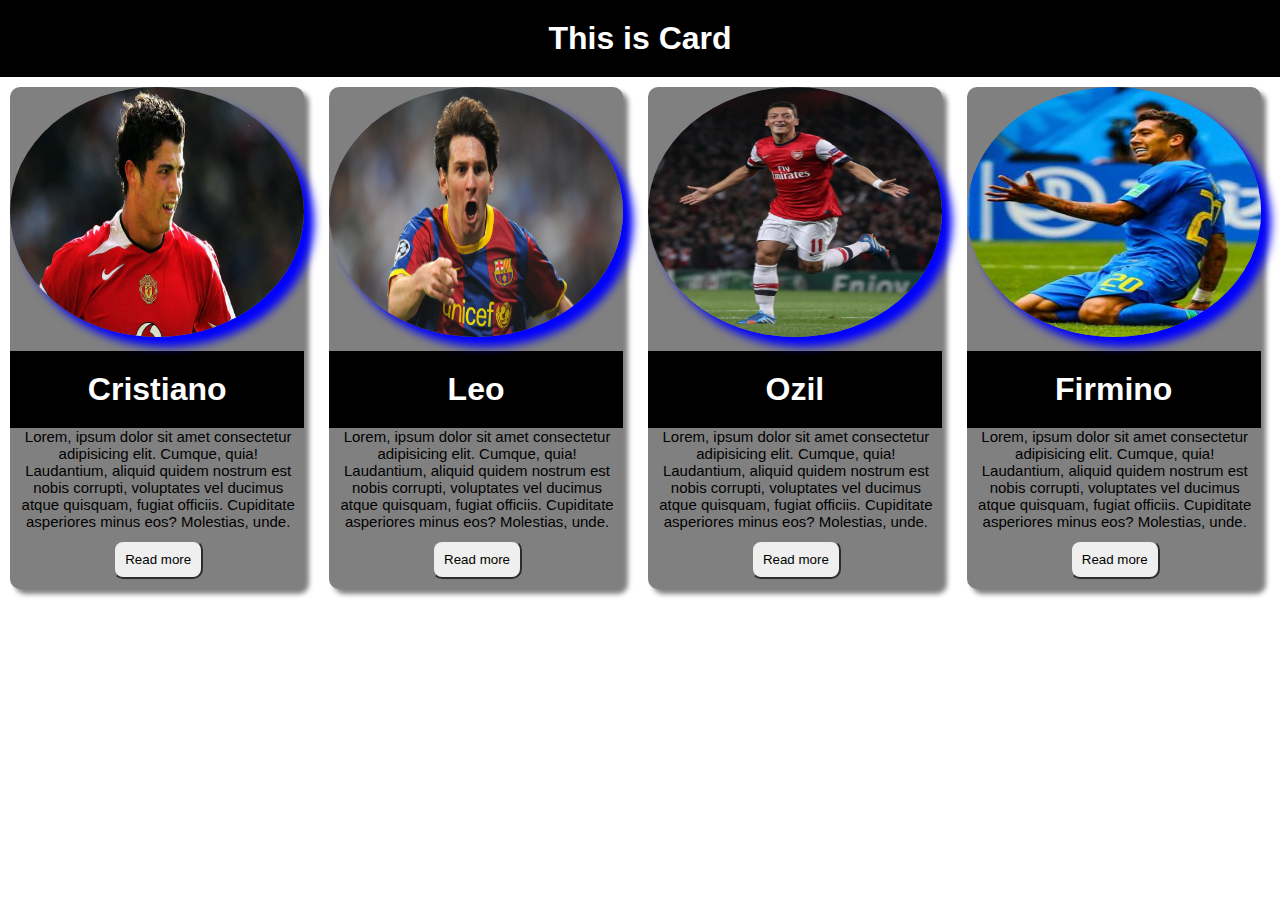
==== task.html @ aea44364 "first commit" ====
<!DOCTYPE html>
<html lang="en">
<head>
    <meta charset="UTF-8">
    <meta name="viewport" content="width=device-width, initial-scale=1.0">
    <title>Cards</title>
    <link rel="stylesheet" href="task.css">
</head>
<body>
    <h1>This is Card</h1>
    <!--Ronaldo-->
    <div class="card">
        <div class="pic">
            <img src="/ronaldo.png" alt="">
        </div>
        <div class="title">
            <h1>Cristiano</h1>
        </div>
        <div class="dec">
            <p>Lorem, ipsum dolor sit amet consectetur adipisicing elit. Cumque, quia! Laudantium, aliquid quidem nostrum est nobis corrupti, voluptates vel ducimus atque quisquam, fugiat officiis. Cupiditate asperiores minus eos? Molestias, unde.</p>
            <button class="btn">Read more</button>
        </div>
    </div>
    <!--MEssi card-->
    <div class="card">
        <div class="pic">
            <img src="/Messi.png" alt="">
        </div>
        <div class="title">
            <h1>Leo</h1>
        </div>
        <div class="dec">
            <p>Lorem, ipsum dolor sit amet consectetur adipisicing elit. Cumque, quia! Laudantium, aliquid quidem nostrum est nobis corrupti, voluptates vel ducimus atque quisquam, fugiat officiis. Cupiditate asperiores minus eos? Molestias, unde.</p>
            <button class="btn">Read more</button>
        </div>
    </div>
    <!--Ozil Card-->
    <div class="card">
        <div class="pic">
            <img src="/Ozil.jpg" alt="">
        </div>
        <div class="title">
            <h1>Ozil</h1>
        </div>
        <div class="dec">
            <p>Lorem, ipsum dolor sit amet consectetur adipisicing elit. Cumque, quia! Laudantium, aliquid quidem nostrum est nobis corrupti, voluptates vel ducimus atque quisquam, fugiat officiis. Cupiditate asperiores minus eos? Molestias, unde.</p>
            <button class="btn">Read more</button>
        </div>
    </div>
    <!--Boby card-->
    <div class="card">
        <div class="pic">
            <img src="/boby.jpg" alt="">
        </div>
        <div class="title">
            <h1>Firmino</h2>
        </div>
        <div class="dec">
            <p>Lorem, ipsum dolor sit amet consectetur adipisicing elit. Cumque, quia! Laudantium, aliquid quidem nostrum est nobis corrupti, voluptates vel ducimus atque quisquam, fugiat officiis. Cupiditate asperiores minus eos? Molestias, unde.</p>
            <button class="btn">Read more</button>
        </div>
    </div>
</body>
</html>
---- task.css ----
*{
    margin: 0px;
    padding: 0px;
}
h1{
    text-align: center;
    padding-bottom: 20px;
    padding-top: 20px;
    background-color: black;
    color: white;
}
.pic img{
    width: 100%;
    height: 250px;
    border-top-right-radius: 5px;
    border-top-left-radius: 5px;
    border-radius: 50%;
    box-shadow: 10px 10px 10px blue;
}
.card{
    width: 23%;
    background-color: gray;
    border-radius: 10px;
    box-shadow: 5px 5px 5px gray;
    margin: 10px;
    display: inline-block;
}
.title{
    text-align: center;
    margin-top: 10px;
}
.dec{
    text-align: center;
    font-size: 15px;
    margin-left: 2px;
    padding-left: 5px;
    padding-right: 5px;
}
.btn{
    padding: 10px;
    border-radius: 10px;
    margin-top: 10px;
    margin-bottom: 10px;
    border-color: gray;
    
}

button:hover{
    background-color: black;
    color: white;
}
body{
    font-family: sans-serif;
}
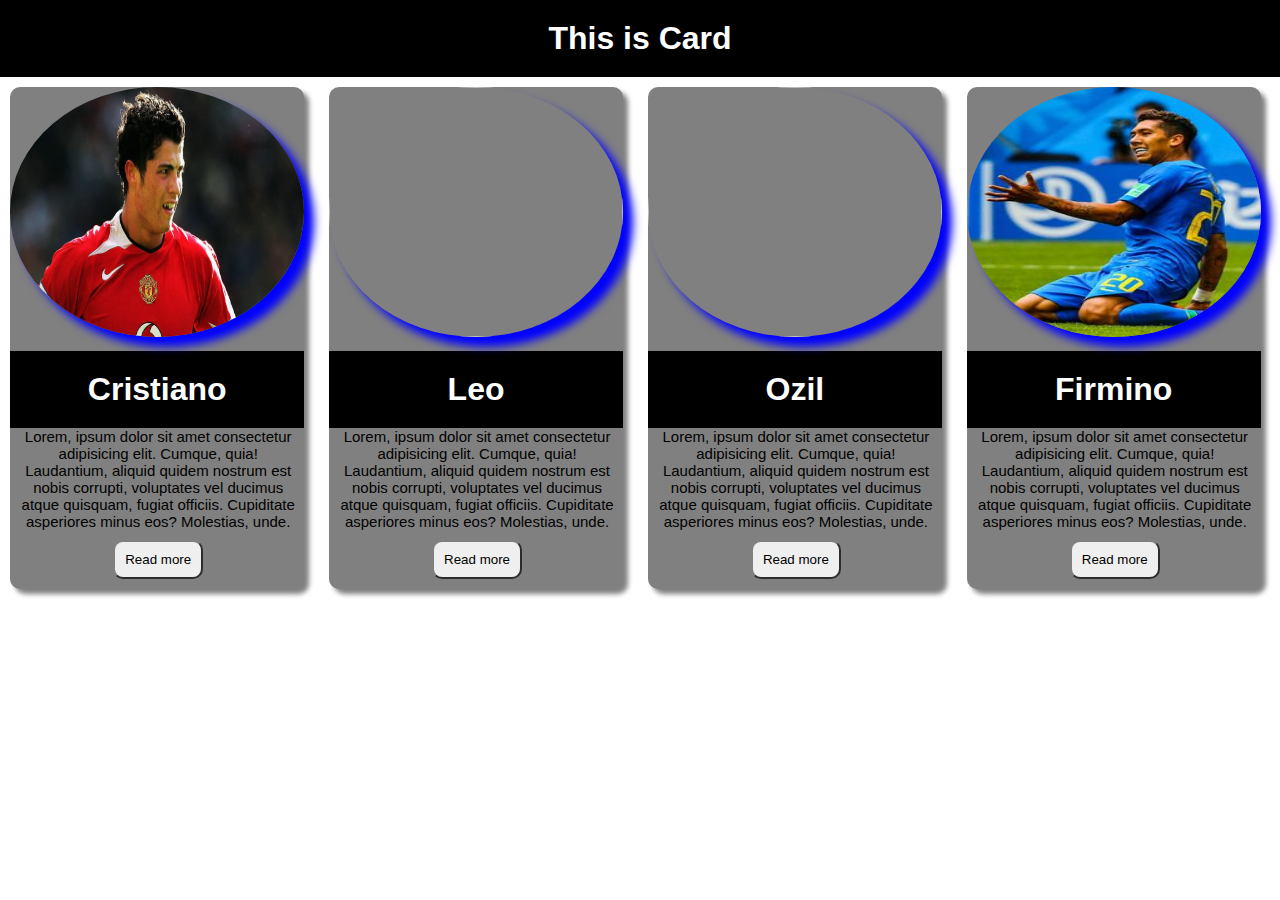
==== commit 3af9d4a4: "first commit" ====
--- a/task.html
+++ b/task.html
@@ -24,7 +24,7 @@
     <!--MEssi card-->
     <div class="card">
         <div class="pic">
-            <img src="/Messi.png" alt="">
+            <img src="/messi.png" alt="">
         </div>
         <div class="title">
             <h1>Leo</h1>
@@ -37,7 +37,7 @@
     <!--Ozil Card-->
     <div class="card">
         <div class="pic">
-            <img src="/Ozil.jpg" alt="">
+            <img src="/ozil.jpg" alt="">
         </div>
         <div class="title">
             <h1>Ozil</h1>
